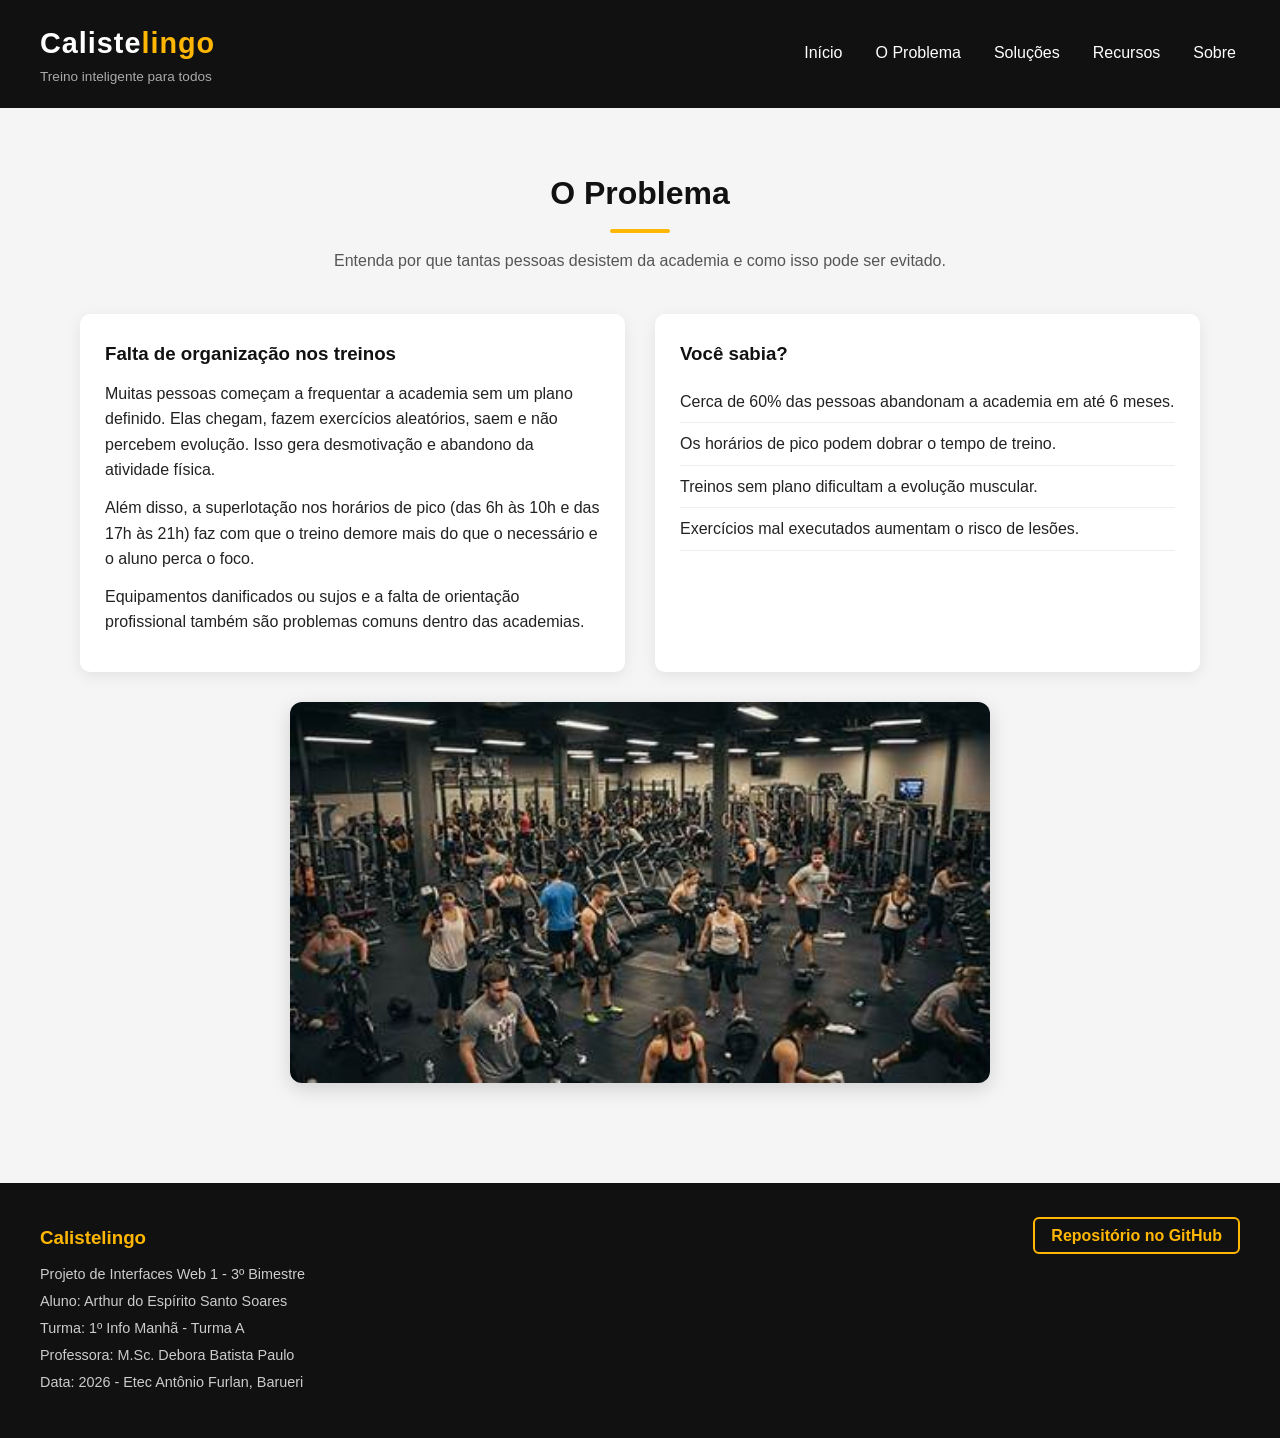
==== problema.html @ 94cc7aad "Versão-1.0 Upload do projeto Calistelingo" ====
<!DOCTYPE html>
<html lang="pt-BR">
<head>
  <meta charset="UTF-8">
  <meta name="viewport" content="width=device-width, initial-scale=1.0">
  <meta name="description" content="Calistelingo é um site criado para a disciplina de Interfaces Web 1 da Etec Antônio Furlan, turma 1º Info Manhã, do curso Técnico em Informática. Ajuda pessoas a organizar a rotina de treino na academia, com divisão semanal por grupo muscular, dicas de aquecimento, descanso e recursos úteis para treinar com foco e segurança.">
  <title>Calistelingo | O Problema</title>
  <link rel="stylesheet" href="style.css">
</head>
<body>

  <header class="cabecalho">
    <div class="logo">
      <h1>Caliste<span>lingo</span></h1>
      <p>Treino inteligente para todos</p>
    </div>
    <nav class="menu">
      <a href="index.html">Início</a>
      <a href="problema.html">O Problema</a>
      <a href="solucoes.html">Soluções</a>
      <a href="recursos.html">Recursos</a>
      <a href="sobre.html">Sobre</a>
    </nav>
  </header>

  <section class="secao">
    <h2 class="titulo-secao">O Problema</h2>
    <p class="subtitulo">
      Entenda por que tantas pessoas desistem da academia e como isso pode ser evitado.
    </p>

    <div class="problema-conteudo">
      <div class="problema-texto">
        <h3>Falta de organização nos treinos</h3>
        <p>
          Muitas pessoas começam a frequentar a academia sem um plano definido.
          Elas chegam, fazem exercícios aleatórios, saem e não percebem evolução.
          Isso gera desmotivação e abandono da atividade física.
        </p>
        <p>
          Além disso, a superlotação nos horários de pico (das 6h às 10h e
          das 17h às 21h) faz com que o treino demore mais do que o necessário
          e o aluno perca o foco.
        </p>
        <p>
          Equipamentos danificados ou sujos e a falta de orientação profissional
          também são problemas comuns dentro das academias.
        </p>
      </div>

      <div class="problema-dados">
        <h3>Você sabia?</h3>
        <ul>
          <li>Cerca de 60% das pessoas abandonam a academia em até 6 meses.</li>
          <li>Os horários de pico podem dobrar o tempo de treino.</li>
          <li>Treinos sem plano dificultam a evolução muscular.</li>
          <li>Exercícios mal executados aumentam o risco de lesões.</li>
        </ul>
      </div>
    </div>

    <div class="problema-imagem">
      <img src="imagem2.jpg" alt="Imagem sobre o problema nas academias">
    </div>
  </section>

  <footer class="rodape">
    <div class="rodape-info">
      <h3>Calistelingo</h3>
      <p>Projeto de Interfaces Web 1 - 3º Bimestre</p>
      <p>Aluno: Arthur do Espírito Santo Soares</p>
      <p>Turma: 1º Info Manhã - Turma A</p>
      <p>Professora: M.Sc. Debora Batista Paulo</p>
      <p>Data: 2026 - Etec Antônio Furlan, Barueri</p>
    </div>
    <div class="rodape-links">
      <a href="https://github.com/arthuressoares248/calistelingo.git" target="_blank">Repositório no GitHub</a>
    </div>
  </footer>

</body>
</html>
---- style.css ----
* {
  margin: 0;
  padding: 0;
  box-sizing: border-box;
}

body {
  font-family: 'Segoe UI', Arial, sans-serif;
  line-height: 1.6;
  color: #222;
  background: #f5f5f5;
}

.cabecalho {
  display: flex;
  justify-content: space-between;
  align-items: center;
  flex-wrap: wrap;
  padding: 20px 40px;
  background: #111;
  color: #fff;
  position: sticky;
  top: 0;
  z-index: 10;
}

.logo h1 {
  font-size: 1.8rem;
  letter-spacing: 1px;
}

.logo h1 span {
  color: #ffb703;
}

.logo p {
  font-size: 0.85rem;
  color: #aaa;
}

.menu {
  display: flex;
  gap: 25px;
  flex-wrap: wrap;
}

.menu a {
  color: #fff;
  text-decoration: none;
  font-weight: 500;
  padding: 6px 4px;
  transition: color 0.3s, border-bottom 0.3s;
  border-bottom: 2px solid transparent;
}

.menu a:hover {
  color: #ffb703;
  border-bottom: 2px solid #ffb703;
}

.hero {
  display: flex;
  justify-content: center;
  align-items: center;
  gap: 40px;
  flex-wrap: wrap;
  padding: 60px 40px;
  background: linear-gradient(135deg, #1a1a1a 0%, #2b2b2b 100%);
  color: #fff;
}

.hero-texto {
  flex: 1 1 400px;
  max-width: 550px;
}

.hero-texto h2 {
  font-size: 2.2rem;
  margin-bottom: 20px;
  line-height: 1.3;
}

.hero-texto p {
  margin-bottom: 15px;
  color: #ddd;
}

.hero-imagem {
  flex: 1 1 300px;
  display: flex;
  justify-content: center;
}

.hero-imagem img {
  width: 100%;
  max-width: 450px;
  border-radius: 12px;
  box-shadow: 0 10px 30px rgba(0, 0, 0, 0.5);
}

.secao {
  padding: 60px 40px;
  max-width: 1200px;
  margin: 0 auto;
}

.titulo-secao {
  text-align: center;
  font-size: 2rem;
  margin-bottom: 15px;
  color: #111;
}

.titulo-secao::after {
  content: "";
  display: block;
  width: 60px;
  height: 4px;
  background: #ffb703;
  margin: 10px auto 0;
  border-radius: 2px;
}

.subtitulo {
  text-align: center;
  max-width: 700px;
  margin: 0 auto 40px;
  color: #555;
}

.problema-conteudo {
  display: flex;
  gap: 30px;
  flex-wrap: wrap;
  margin-top: 30px;
  margin-bottom: 30px;
}

.problema-texto,
.problema-dados {
  flex: 1 1 350px;
  background: #fff;
  padding: 25px;
  border-radius: 10px;
  box-shadow: 0 4px 15px rgba(0, 0, 0, 0.08);
}

.problema-texto h3,
.problema-dados h3 {
  margin-bottom: 12px;
  color: #111;
}

.problema-texto p {
  margin-bottom: 12px;
}

.problema-texto ul,
.problema-dados ul {
  list-style: none;
}

.problema-texto li,
.problema-dados li {
  padding: 8px 0;
  border-bottom: 1px solid #eee;
}

.problema-imagem {
  display: flex;
  justify-content: center;
  margin-top: 30px;
}

.problema-imagem img {
  width: 100%;
  max-width: 700px;
  border-radius: 12px;
  box-shadow: 0 6px 20px rgba(0, 0, 0, 0.15);
}

.cards-rotina {
  display: flex;
  flex-wrap: wrap;
  gap: 20px;
  justify-content: center;
  margin-bottom: 50px;
}

.card {
  flex: 1 1 260px;
  background: #fff;
  padding: 22px;
  border-radius: 10px;
  border-top: 4px solid #ffb703;
  box-shadow: 0 4px 15px rgba(0, 0, 0, 0.08);
  transition: transform 0.3s, box-shadow 0.3s;
}

.card:hover {
  transform: translateY(-6px);
  box-shadow: 0 10px 25px rgba(0, 0, 0, 0.15);
}

.card h3 {
  margin-bottom: 12px;
  color: #111;
  font-size: 1.1rem;
}

.card p {
  color: #555;
  font-size: 0.95rem;
}

.card ul {
  list-style: none;
}

.card li {
  padding: 4px 0;
  font-size: 0.95rem;
  color: #444;
}

.card.destaque {
  border-top-color: #023047;
}

.dicas {
  background: #111;
  color: #fff;
  padding: 30px;
  border-radius: 10px;
  max-width: 800px;
  margin: 0 auto;
}

.dicas h3 {
  margin-bottom: 15px;
  color: #ffb703;
  text-align: center;
}

.dicas ul {
  list-style: none;
}

.dicas li {
  padding: 6px 0;
  border-bottom: 1px solid #333;
}

.recursos-lista {
  display: flex;
  flex-wrap: wrap;
  gap: 25px;
  justify-content: center;
}

.recurso {
  flex: 1 1 280px;
  background: #fff;
  padding: 25px;
  border-radius: 10px;
  box-shadow: 0 4px 15px rgba(0, 0, 0, 0.08);
}

.recurso h3 {
  margin-bottom: 15px;
  color: #111;
}

.recurso ul {
  list-style: none;
}

.recurso li {
  padding: 6px 0;
  border-bottom: 1px solid #f0f0f0;
}

.recurso a {
  color: #fb8500;
  text-decoration: none;
  font-weight: 500;
  transition: color 0.3s;
}

.recurso a:hover {
  color: #111;
  text-decoration: underline;
}

.rodape {
  display: flex;
  justify-content: space-between;
  align-items: flex-start;
  flex-wrap: wrap;
  gap: 20px;
  background: #111;
  color: #ccc;
  padding: 40px;
  margin-top: 40px;
}

.rodape-info h3 {
  color: #ffb703;
  margin-bottom: 10px;
}

.rodape-info p {
  font-size: 0.9rem;
  margin-bottom: 4px;
}

.rodape-links a {
  color: #ffb703;
  text-decoration: none;
  font-weight: bold;
  border: 2px solid #ffb703;
  padding: 8px 16px;
  border-radius: 6px;
  transition: background 0.3s, color 0.3s;
}

.rodape-links a:hover {
  background: #ffb703;
  color: #111;
}

@media (max-width: 768px) {
  .cabecalho {
    flex-direction: column;
    gap: 15px;
    text-align: center;
  }

  .menu {
    justify-content: center;
    gap: 15px;
  }

  .hero {
    padding: 40px 20px;
    text-align: center;
  }

  .hero-texto h2 {
    font-size: 1.6rem;
  }

  .secao {
    padding: 40px 20px;
  }

  .rodape {
    flex-direction: column;
    text-align: center;
    align-items: center;
  }
}
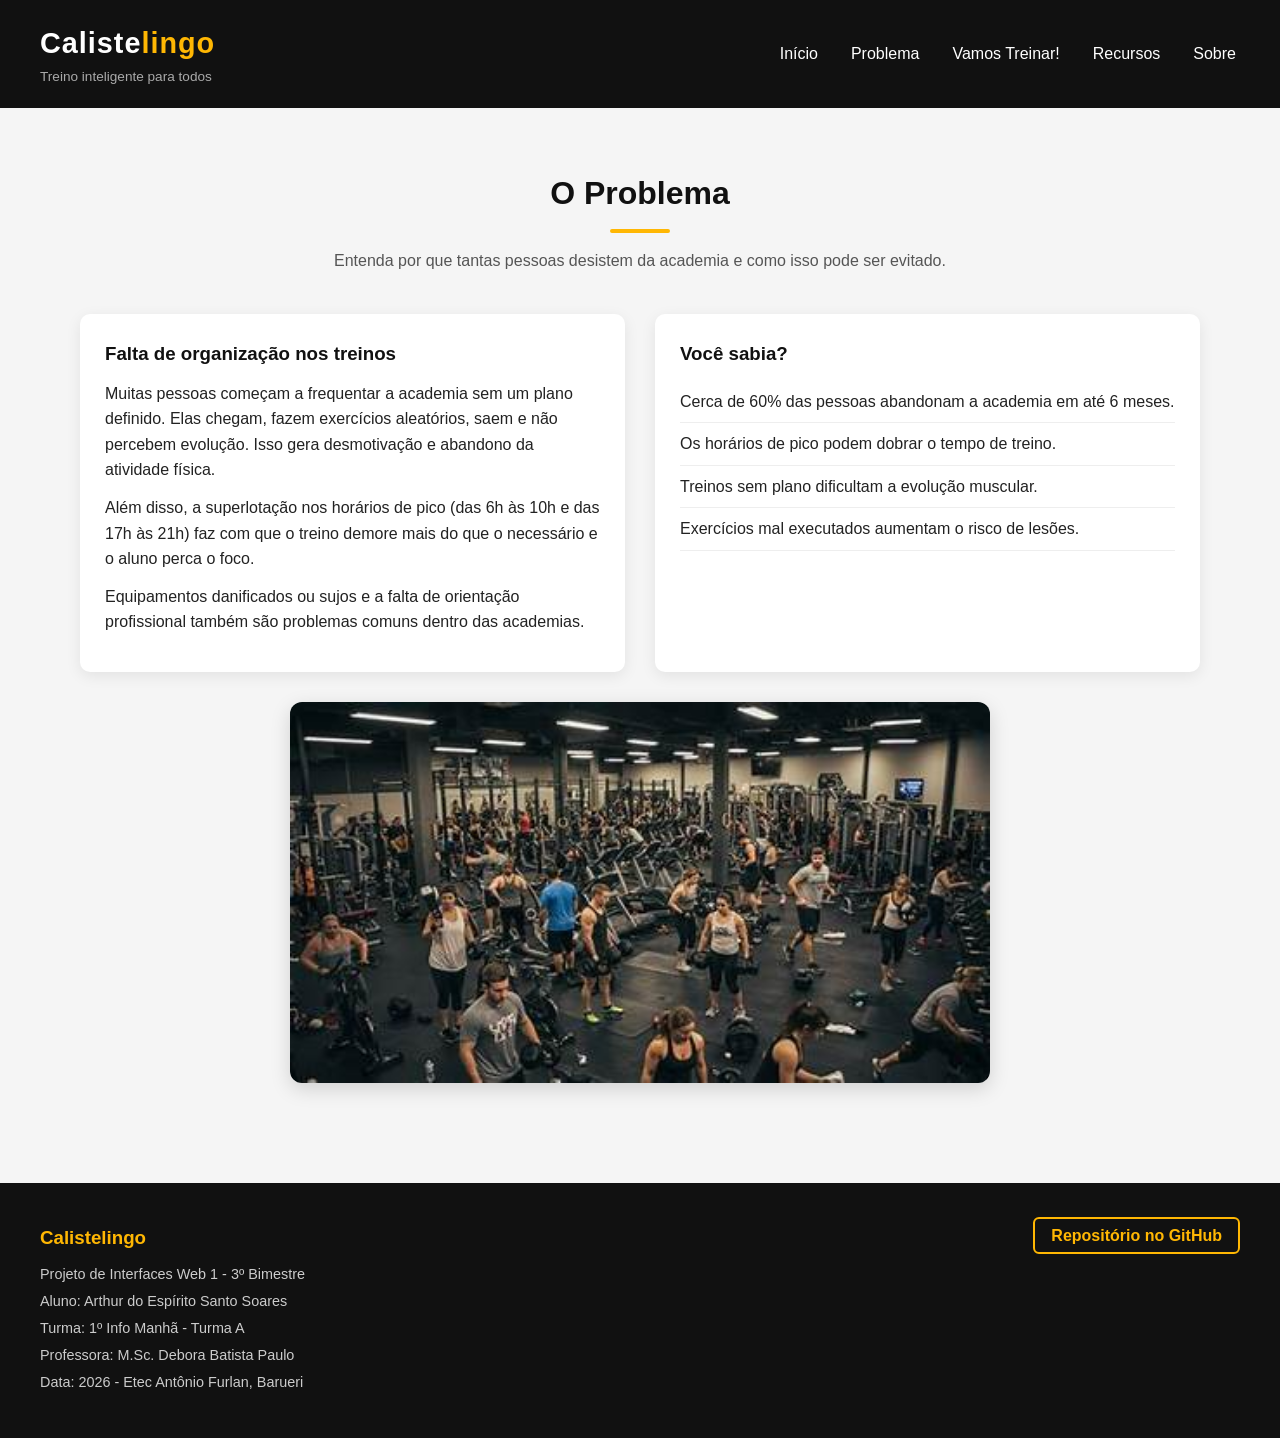
==== commit 8b44641a: "problema.html Versão 1.7" ====
--- a/problema.html
+++ b/problema.html
@@ -4,7 +4,7 @@
   <meta charset="UTF-8">
   <meta name="viewport" content="width=device-width, initial-scale=1.0">
   <meta name="description" content="Calistelingo é um site criado para a disciplina de Interfaces Web 1 da Etec Antônio Furlan, turma 1º Info Manhã, do curso Técnico em Informática. Ajuda pessoas a organizar a rotina de treino na academia, com divisão semanal por grupo muscular, dicas de aquecimento, descanso e recursos úteis para treinar com foco e segurança.">
-  <title>Calistelingo | O Problema</title>
+  <title>Calistelingo | Problema</title>
   <link rel="stylesheet" href="style.css">
 </head>
 <body>
@@ -16,8 +16,8 @@
     </div>
     <nav class="menu">
       <a href="index.html">Início</a>
-      <a href="problema.html">O Problema</a>
-      <a href="solucoes.html">Soluções</a>
+      <a href="problema.html">Problema</a>
+      <a href="solucoes.html">Vamos Treinar!</a>
       <a href="recursos.html">Recursos</a>
       <a href="sobre.html">Sobre</a>
     </nav>
@@ -79,4 +79,4 @@
   </footer>
 
 </body>
-</html>+</html>
--- a/style.css
+++ b/style.css
@@ -49,13 +49,6 @@
   text-decoration: none;
   font-weight: 500;
   padding: 6px 4px;
-  transition: color 0.3s, border-bottom 0.3s;
-  border-bottom: 2px solid transparent;
-}
-
-.menu a:hover {
-  color: #ffb703;
-  border-bottom: 2px solid #ffb703;
 }
 
 .hero {
@@ -194,12 +187,6 @@
   border-radius: 10px;
   border-top: 4px solid #ffb703;
   box-shadow: 0 4px 15px rgba(0, 0, 0, 0.08);
-  transition: transform 0.3s, box-shadow 0.3s;
-}
-
-.card:hover {
-  transform: translateY(-6px);
-  box-shadow: 0 10px 25px rgba(0, 0, 0, 0.15);
 }
 
 .card h3 {
@@ -284,12 +271,6 @@
   color: #fb8500;
   text-decoration: none;
   font-weight: 500;
-  transition: color 0.3s;
-}
-
-.recurso a:hover {
-  color: #111;
-  text-decoration: underline;
 }
 
 .rodape {
@@ -321,12 +302,6 @@
   border: 2px solid #ffb703;
   padding: 8px 16px;
   border-radius: 6px;
-  transition: background 0.3s, color 0.3s;
-}
-
-.rodape-links a:hover {
-  background: #ffb703;
-  color: #111;
 }
 
 @media (max-width: 768px) {
@@ -359,4 +334,4 @@
     text-align: center;
     align-items: center;
   }
-}+}
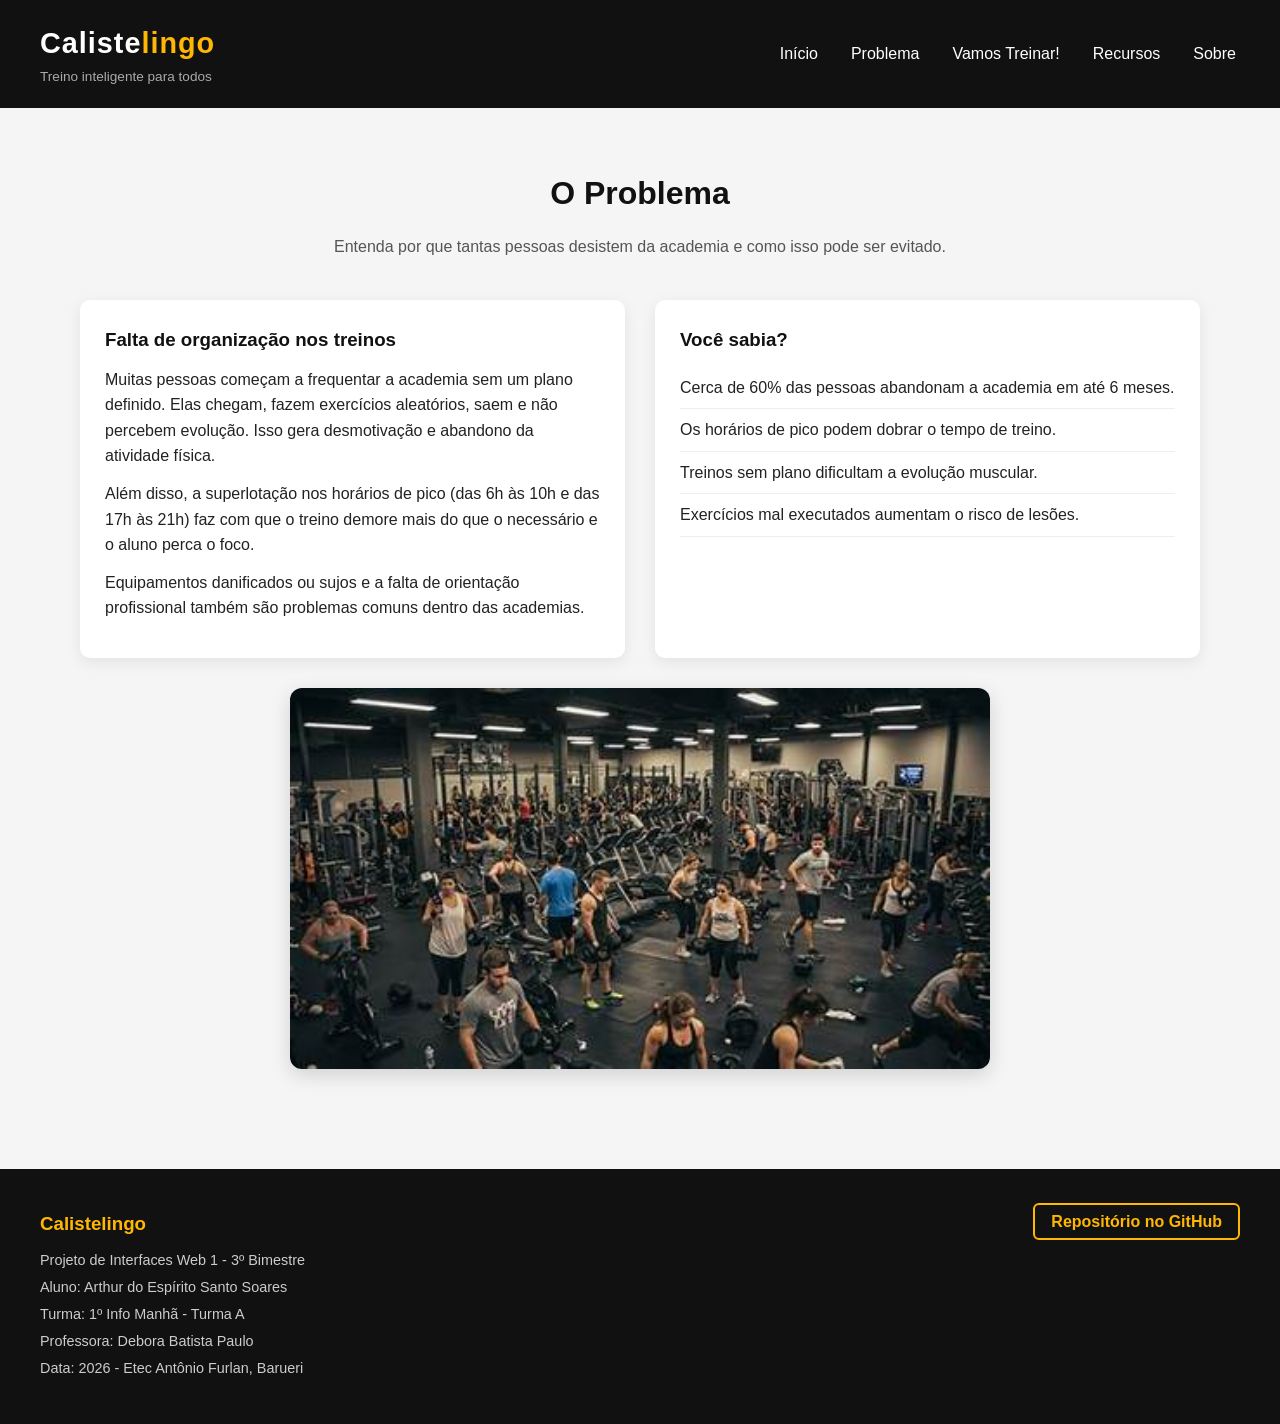
==== commit 08360c21: "Update problema.html Versão 1.8" ====
--- a/problema.html
+++ b/problema.html
@@ -70,7 +70,7 @@
       <p>Projeto de Interfaces Web 1 - 3º Bimestre</p>
       <p>Aluno: Arthur do Espírito Santo Soares</p>
       <p>Turma: 1º Info Manhã - Turma A</p>
-      <p>Professora: M.Sc. Debora Batista Paulo</p>
+      <p>Professora: Debora Batista Paulo</p>
       <p>Data: 2026 - Etec Antônio Furlan, Barueri</p>
     </div>
     <div class="rodape-links">
--- a/style.css
+++ b/style.css
@@ -58,7 +58,7 @@
   gap: 40px;
   flex-wrap: wrap;
   padding: 60px 40px;
-  background: linear-gradient(135deg, #1a1a1a 0%, #2b2b2b 100%);
+  background: #1a1a1a;
   color: #fff;
 }
 
@@ -102,16 +102,6 @@
   font-size: 2rem;
   margin-bottom: 15px;
   color: #111;
-}
-
-.titulo-secao::after {
-  content: "";
-  display: block;
-  width: 60px;
-  height: 4px;
-  background: #ffb703;
-  margin: 10px auto 0;
-  border-radius: 2px;
 }
 
 .subtitulo {
@@ -185,7 +175,6 @@
   background: #fff;
   padding: 22px;
   border-radius: 10px;
-  border-top: 4px solid #ffb703;
   box-shadow: 0 4px 15px rgba(0, 0, 0, 0.08);
 }
 
@@ -208,10 +197,6 @@
   padding: 4px 0;
   font-size: 0.95rem;
   color: #444;
-}
-
-.card.destaque {
-  border-top-color: #023047;
 }
 
 .dicas {
